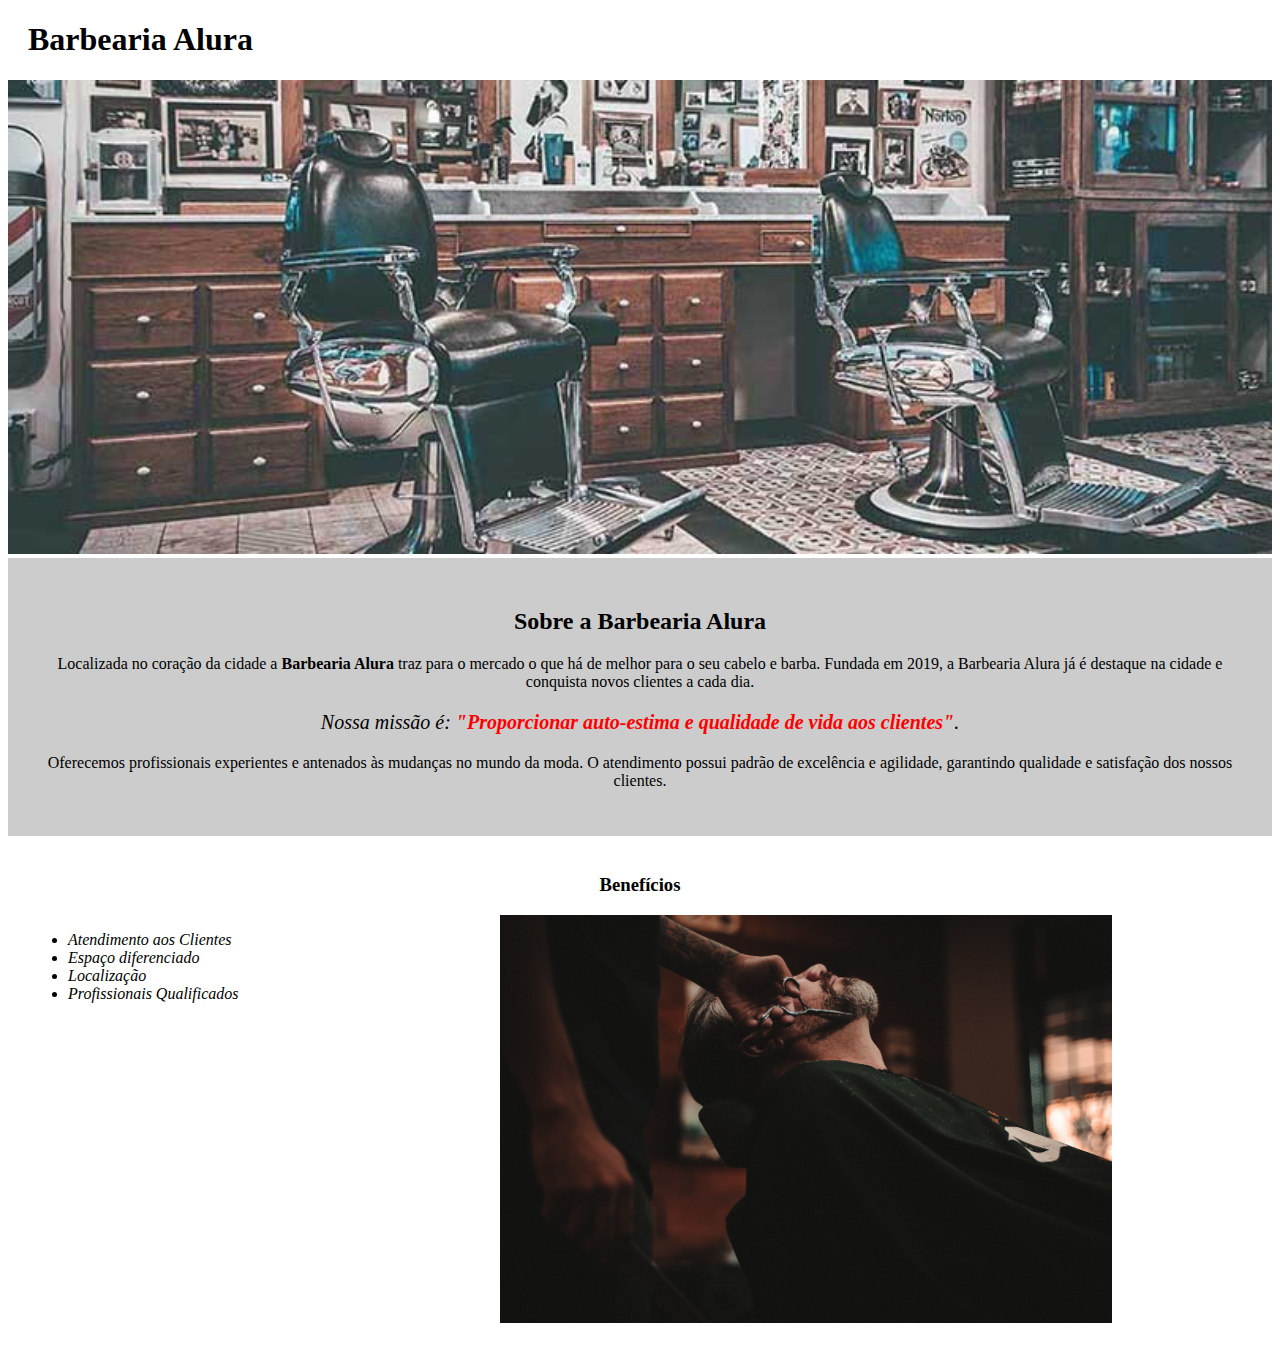
==== formacao html e css/html e css/index.html @ 926f91e3 "30-11" ====
<!DOCTYPE html>
<html lang="pt-br">
	<head>
		<meta charset="UTF-8">
		<title>Barbearia Alura</title>
		<link rel="stylesheet" href="style.css">
	</head>

	<body>
		<header>
			<h1 class="titulo-principal">Barbearia Alura</h1>
		</header>
		<img id="banner" src="banner.jpg">
		<div class="principal">
			<h2 class="titulo-centralizado">Sobre a Barbearia Alura</h2>
	 
			<p>Localizada no coração da cidade a <strong>Barbearia Alura</strong> traz para o mercado o que há de melhor para o seu cabelo e barba. Fundada em 2019, a Barbearia Alura já é destaque na cidade e conquista novos clientes a cada dia.</p>

			<p id="missao"><em>Nossa missão é: <strong>"Proporcionar auto-estima e qualidade de vida aos clientes"</strong>.</em></p>

			<p>Oferecemos profissionais experientes e antenados às mudanças no mundo da moda. O atendimento possui padrão de excelência e agilidade, garantindo qualidade e satisfação dos nossos clientes.</p>
		</div>

		<div class="beneficios">
			<h3 class="titulo-centralizado">Benefícios</h3>

			<ul>
				<li class="itens">Atendimento aos Clientes</li>
				<li class="itens">Espaço diferenciado</li>
				<li class="itens">Localização</li>
				<li class="itens">Profissionais Qualificados</li>
			</ul>

			<img src="beneficios.jpg" class="imagembeneficios">
		</div>
	</body>
</html>
---- formacao html e css/html e css/style.css ----
#banner {
	width:100%;
}

.principal{
	background: #CCCCCC;
	padding: 30px;
}

.titulo-principal {
	padding-left: 20px;
}

.titulo-centralizado {
	text-align: center
}

p {
	text-align: center;
}

#missao {
	font-size: 20px
}

em strong {
	color: #FF0000;
}

.itens {
	font-style: italic
}

.beneficios {
	background: #FFFFFF;
	padding: 20px;
}

ul {
	display: inline-block;
	vertical-align: top;
	width: 20%;
	margin-right: 15%;
}

.imagembeneficios {
	width: 50%;
}
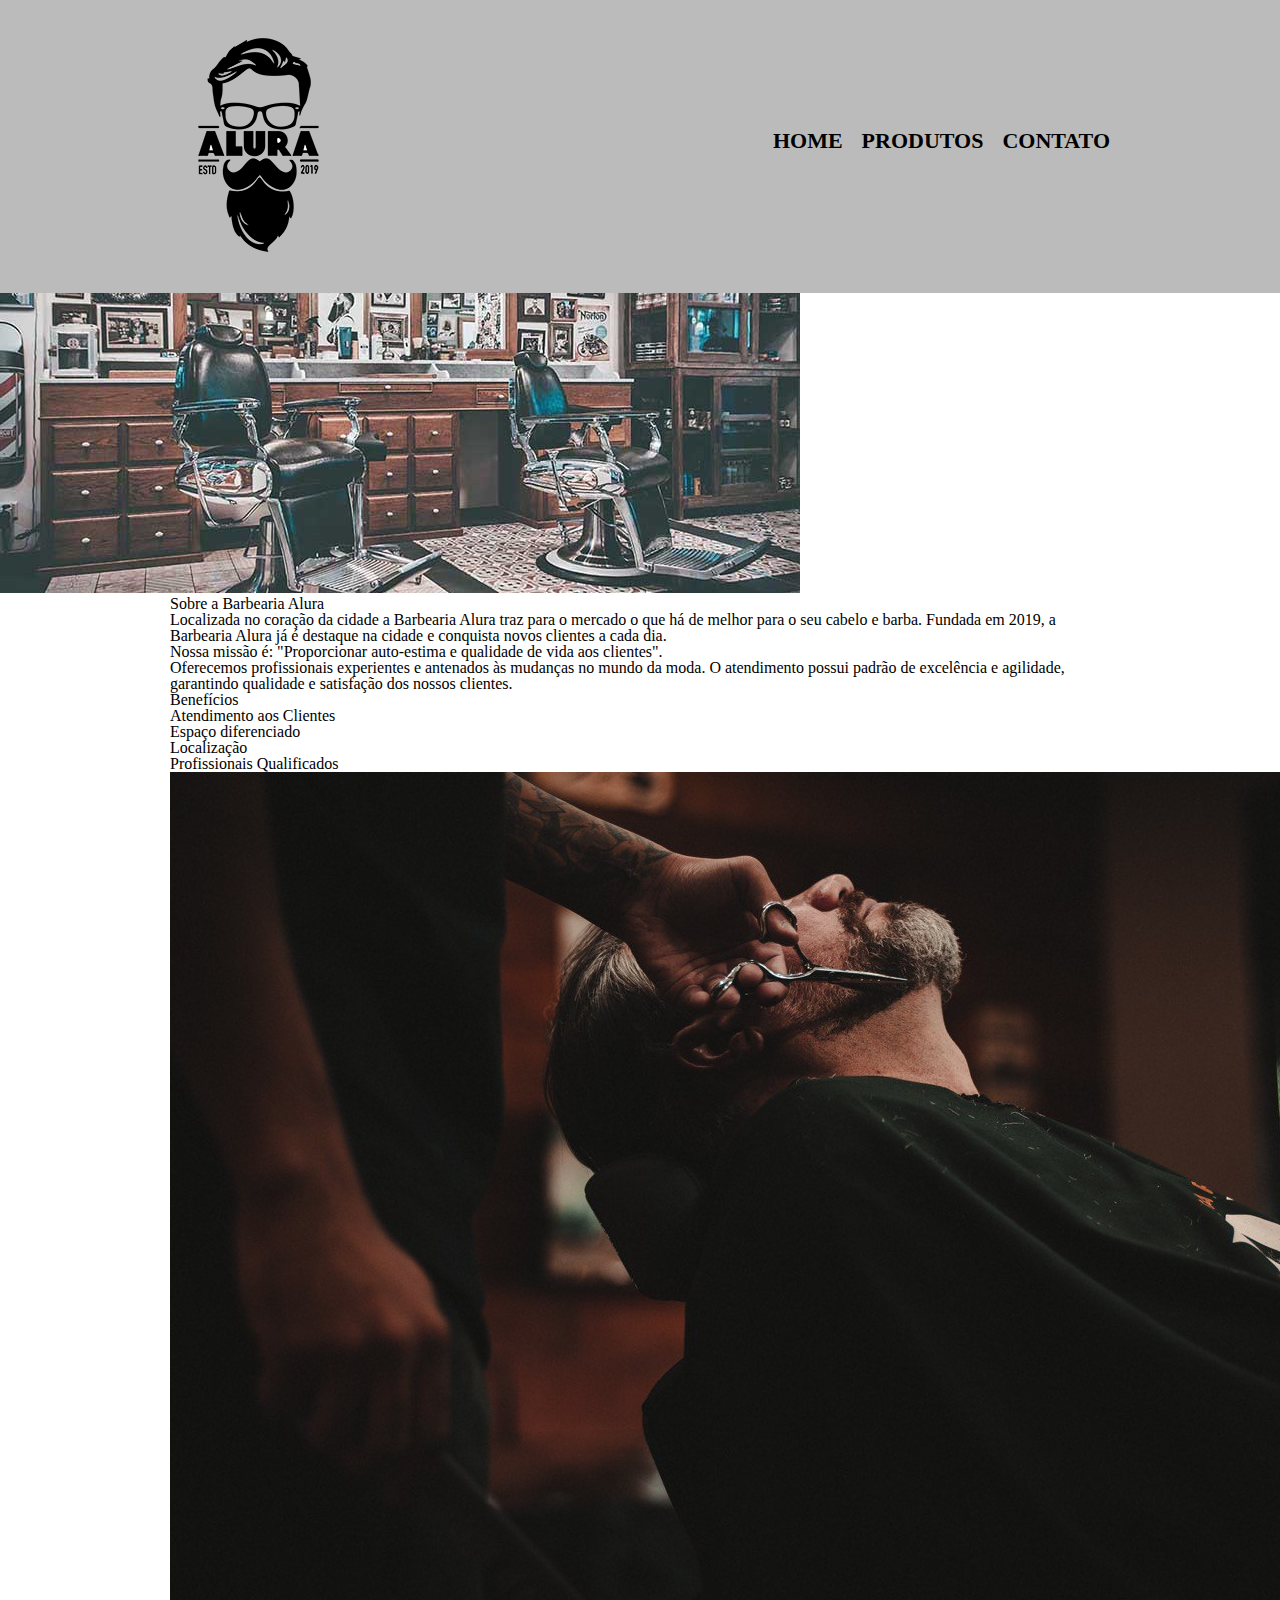
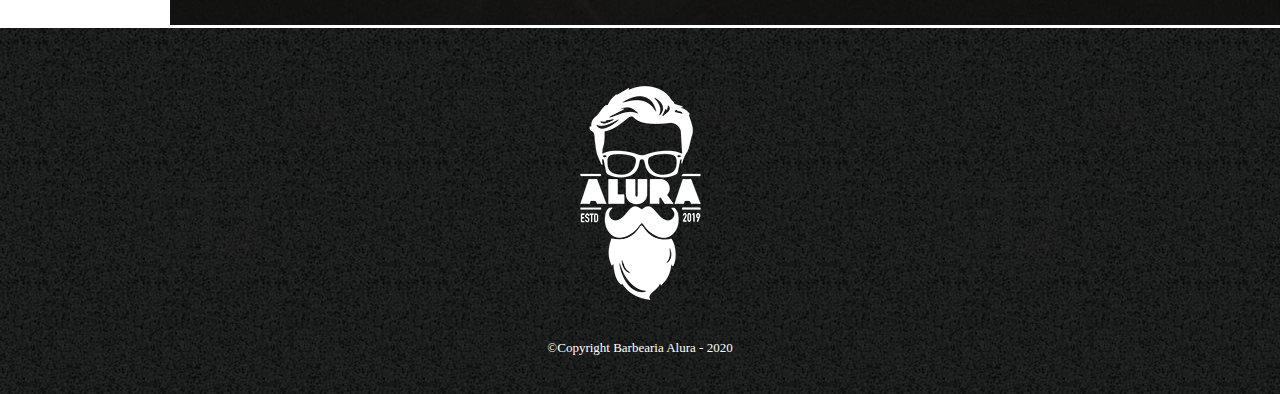
==== commit 96ccfea3: "17-12-2022" ====
--- a/formacao html e css/html e css/index.html
+++ b/formacao html e css/html e css/index.html
@@ -1,27 +1,45 @@
 <!DOCTYPE html>
 <html lang="pt-br">
-	<head>
-		<meta charset="UTF-8">
-		<title>Barbearia Alura</title>
-		<link rel="stylesheet" href="style.css">
-	</head>
 
-	<body>
-		<header>
-			<h1 class="titulo-principal">Barbearia Alura</h1>
-		</header>
-		<img id="banner" src="banner.jpg">
-		<div class="principal">
+<head>
+	<meta charset="UTF-8">
+	<title>Barbearia Alura</title>
+	<link rel="stylesheet" href="reset.css">
+	<link rel="stylesheet" href="style.css">
+</head>
+
+<body>
+	<header>
+		<div class="caixa">
+			<h1><img src="logo.png" alt="Logo da Barbaria"></h1>
+
+			<nav>
+				<ul>
+					<li><a href="index.html">Home</a></li>
+					<li><a href="produtos.html">Produtos</a></li>
+					<li><a href="contato.html">Contato</a></li>
+				</ul>
+			</nav>
+		</div>
+	</header>
+	<img id="banner" src="banner.jpg">
+	<main>
+		<section class="principal">
 			<h2 class="titulo-centralizado">Sobre a Barbearia Alura</h2>
-	 
-			<p>Localizada no coração da cidade a <strong>Barbearia Alura</strong> traz para o mercado o que há de melhor para o seu cabelo e barba. Fundada em 2019, a Barbearia Alura já é destaque na cidade e conquista novos clientes a cada dia.</p>
 
-			<p id="missao"><em>Nossa missão é: <strong>"Proporcionar auto-estima e qualidade de vida aos clientes"</strong>.</em></p>
+			<p>Localizada no coração da cidade a <strong>Barbearia Alura</strong> traz para o mercado o que há de melhor
+				para o seu cabelo e barba. Fundada em 2019, a Barbearia Alura já é destaque na cidade e conquista novos
+				clientes a cada dia.</p>
 
-			<p>Oferecemos profissionais experientes e antenados às mudanças no mundo da moda. O atendimento possui padrão de excelência e agilidade, garantindo qualidade e satisfação dos nossos clientes.</p>
-		</div>
+			<p id="missao"><em>Nossa missão é: <strong>"Proporcionar auto-estima e qualidade de vida aos
+						clientes"</strong>.</em></p>
 
-		<div class="beneficios">
+			<p>Oferecemos profissionais experientes e antenados às mudanças no mundo da moda. O atendimento possui
+				padrão de
+				excelência e agilidade, garantindo qualidade e satisfação dos nossos clientes.</p>
+		</section>
+
+		<section class="beneficios">
 			<h3 class="titulo-centralizado">Benefícios</h3>
 
 			<ul>
@@ -32,6 +50,13 @@
 			</ul>
 
 			<img src="beneficios.jpg" class="imagembeneficios">
-		</div>
-	</body>
+		</section>
+	</main>
+	<footer>
+		<img src="logo-branco.png" alt="logo da barbearia">
+		<p class="copyright">&copy;Copyright Barbearia Alura - 2020</p>
+
+	</footer>
+</body>
+
 </html>--- a/formacao html e css/html e css/style.css
+++ b/formacao html e css/html e css/style.css
@@ -1,48 +1,151 @@
-#banner {
-	width:100%;
+header {
+	background: #BBBBBB;
+	padding: 20px 0;
 }
 
-.principal{
-	background: #CCCCCC;
-	padding: 30px;
+.caixa {
+	position: relative;
+	width: 940px;
+	margin: 0 auto;
 }
 
-.titulo-principal {
-	padding-left: 20px;
+nav {
+	position: absolute;
+	top: 110px;
+	right: 0;
 }
 
-.titulo-centralizado {
-	text-align: center
+nav li {
+	display: inline;
+	margin: 0 0 0 15px;
 }
 
-p {
-	text-align: center;
+nav a {
+	text-transform: uppercase;
+	color: #000000;
+	font-weight: bold;
+	font-size: 22px;
+	text-decoration: none;
 }
 
-#missao {
-	font-size: 20px
+nav a:hover {
+	color: #C78C19;
+	text-decoration: underline;
 }
 
-em strong {
-	color: #FF0000;
+.produtos {
+	width: 940px;
+	margin: 0 auto;
+	padding: 50px 0;
 }
 
-.itens {
-	font-style: italic
+.produtos li {
+	display: inline-block;
+	text-align: center;
+	width: 30%;
+	vertical-align: top;
+	margin: 0 1.5%;
+	padding: 30px 20px;
+	box-sizing: border-box;
+	border: 2px solid #000000;
+	border-radius: 10px;
 }
 
-.beneficios {
-	background: #FFFFFF;
-	padding: 20px;
+.produtos li:hover {
+	border-color: #C78C19;
 }
 
-ul {
-	display: inline-block;
-	vertical-align: top;
-	width: 20%;
-	margin-right: 15%;
+.produtos li:active {
+	border-color: #088C19;	
 }
 
-.imagembeneficios {
+.produtos li:hover h2 {
+	font-size: 34px;
+}
+
+.produtos h2 {
+	font-size: 30px;
+	font-weight: bold;
+}
+
+.produto-descricao {
+	font-size: 18px;
+}
+
+.produto-preco {
+	font-size: 22px;
+	font-weight: bold;
+	margin-top: 10px;
+}
+
+footer {
+	text-align: center;
+	background: url("bg.jpg");
+	padding: 40px 0;
+}
+
+.copyright {
+	color: #FFFFFF;
+	font-size: 13px;
+	margin: 20px 0 0;
+}
+
+main {
+	width: 940px;
+	margin: 0 auto;
+}
+
+form {
+	margin: 40px 0;
+}
+
+form label, form legend {
+	display:block;
+	font-size: 20px;
+	margin: 0 0 10px;
+}
+
+.input-padrao {
+	display: block;
+	margin: 0 0 20px;
+	padding: 10px 25px;
 	width: 50%;
+}
+
+.checkbox {
+	margin: 20px 0;
+}
+.enviar{
+	width: 40%;
+	padding: 15px 0;
+	background: orange;
+	color: white;
+	font-weight: bold;
+	font-size: 18px;
+	border: none;
+	border-radius: 5px;
+	transition: 1s all;
+	cursor:pointer ;
+}
+
+.enviar:hover{
+	background: darkorange;
+	transform: scale(1.2);
+	
+
+}
+
+table {
+    margin: 20px 0 40px;
+}
+
+thead {
+    background: #555555;
+    color: white;
+    font-weight: bold;
+}
+
+td, th {
+    border: 1px solid #000000;
+    padding: 8px 15px;
 }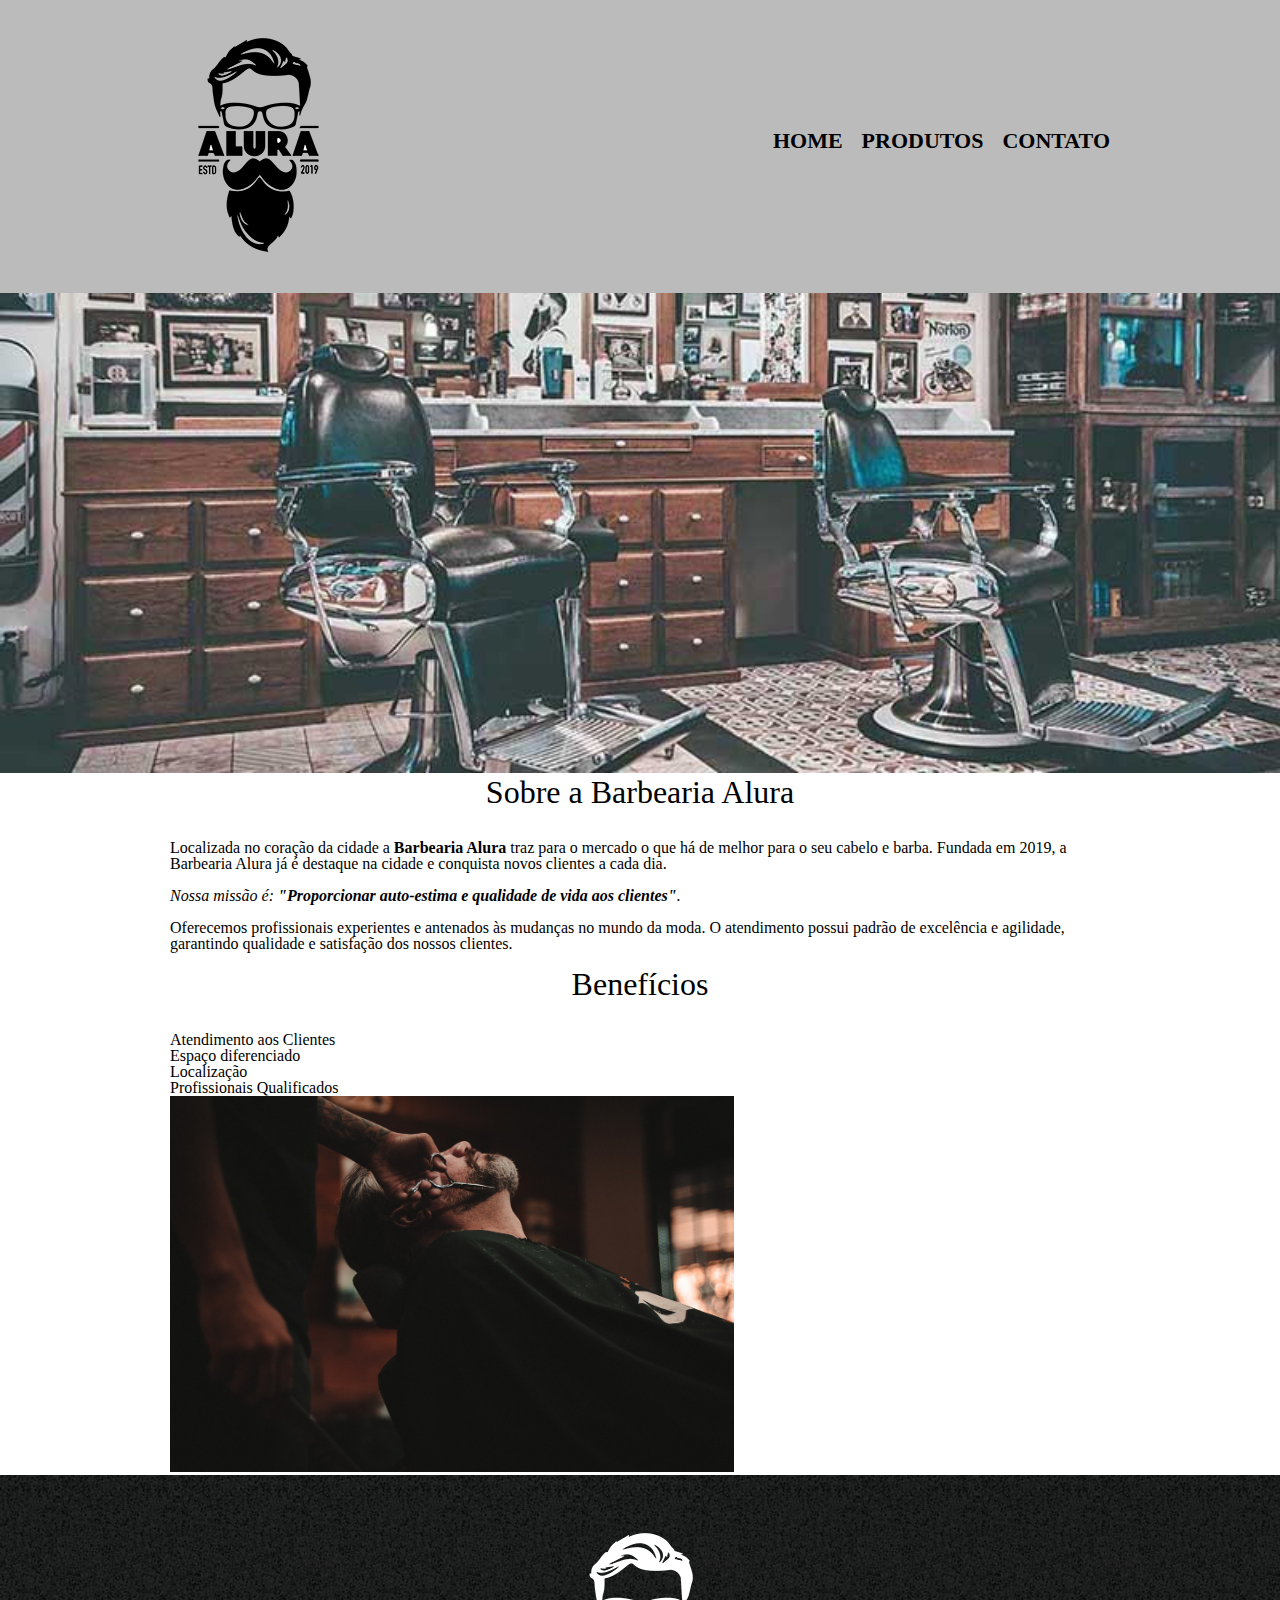
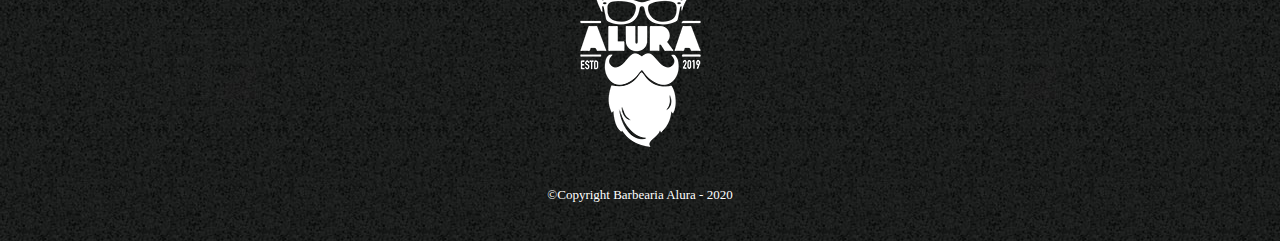
==== commit 58d4dbba: "19-12-22" ====
--- a/formacao html e css/html e css/index.html
+++ b/formacao html e css/html e css/index.html
@@ -22,10 +22,10 @@
 			</nav>
 		</div>
 	</header>
-	<img id="banner" src="banner.jpg">
+	<img class="banner" src="banner.jpg">
 	<main>
 		<section class="principal">
-			<h2 class="titulo-centralizado">Sobre a Barbearia Alura</h2>
+			<h2 class="titulo-principal">Sobre a Barbearia Alura</h2>
 
 			<p>Localizada no coração da cidade a <strong>Barbearia Alura</strong> traz para o mercado o que há de melhor
 				para o seu cabelo e barba. Fundada em 2019, a Barbearia Alura já é destaque na cidade e conquista novos
@@ -40,7 +40,7 @@
 		</section>
 
 		<section class="beneficios">
-			<h3 class="titulo-centralizado">Benefícios</h3>
+			<h3 class="titulo-principal">Benefícios</h3>
 
 			<ul>
 				<li class="itens">Atendimento aos Clientes</li>
--- a/formacao html e css/html e css/style.css
+++ b/formacao html e css/html e css/style.css
@@ -56,7 +56,7 @@
 }
 
 .produtos li:active {
-	border-color: #088C19;	
+	border-color: #088C19;
 }
 
 .produtos li:hover h2 {
@@ -99,8 +99,9 @@
 	margin: 40px 0;
 }
 
-form label, form legend {
-	display:block;
+form label,
+form legend {
+	display: block;
 	font-size: 20px;
 	margin: 0 0 10px;
 }
@@ -115,7 +116,8 @@
 .checkbox {
 	margin: 20px 0;
 }
-.enviar{
+
+.enviar {
 	width: 40%;
 	padding: 15px 0;
 	background: orange;
@@ -125,27 +127,52 @@
 	border: none;
 	border-radius: 5px;
 	transition: 1s all;
-	cursor:pointer ;
+	cursor: pointer;
 }
 
-.enviar:hover{
+.enviar:hover {
 	background: darkorange;
 	transform: scale(1.2);
-	
+
 
 }
 
 table {
-    margin: 20px 0 40px;
+	margin: 20px 0 40px;
 }
 
 thead {
-    background: #555555;
-    color: white;
+	background: #555555;
+	color: white;
+	font-weight: bold;
+}
+
+td,
+th {
+	border: 1px solid #000000;
+	padding: 8px 15px;
+}
+
+/*css da página inicial*/
+.banner {
+	width: 100%;
+}
+
+.titulo-principal {
+	text-align: center;
+	font-size: 2em;
+	margin: 0 0 1em;
+}
+.principal p {
+    margin: 0 0 1em;
+}
+.principal strong {
     font-weight: bold;
 }
 
-td, th {
-    border: 1px solid #000000;
-    padding: 8px 15px;
+.principal em {
+    font-style: italic;
+}
+.imagembeneficios {
+    width: 60%
 }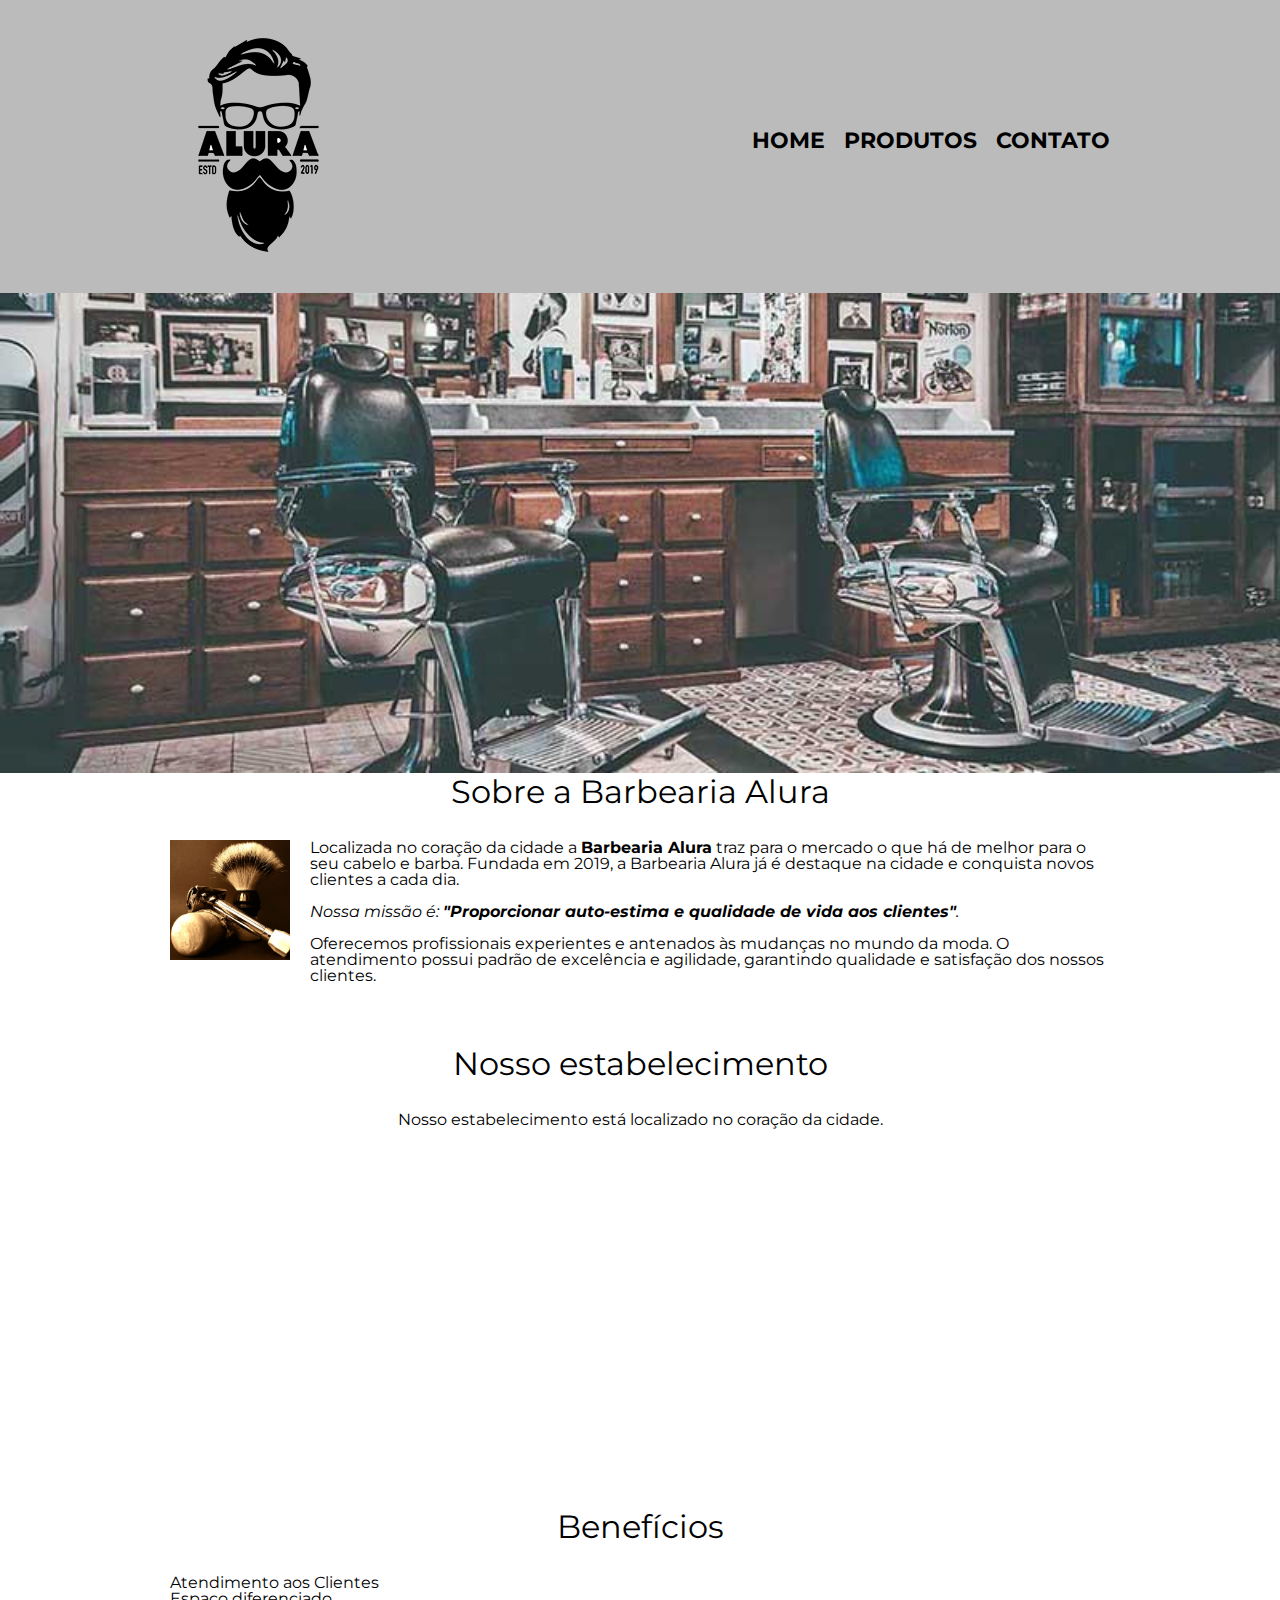
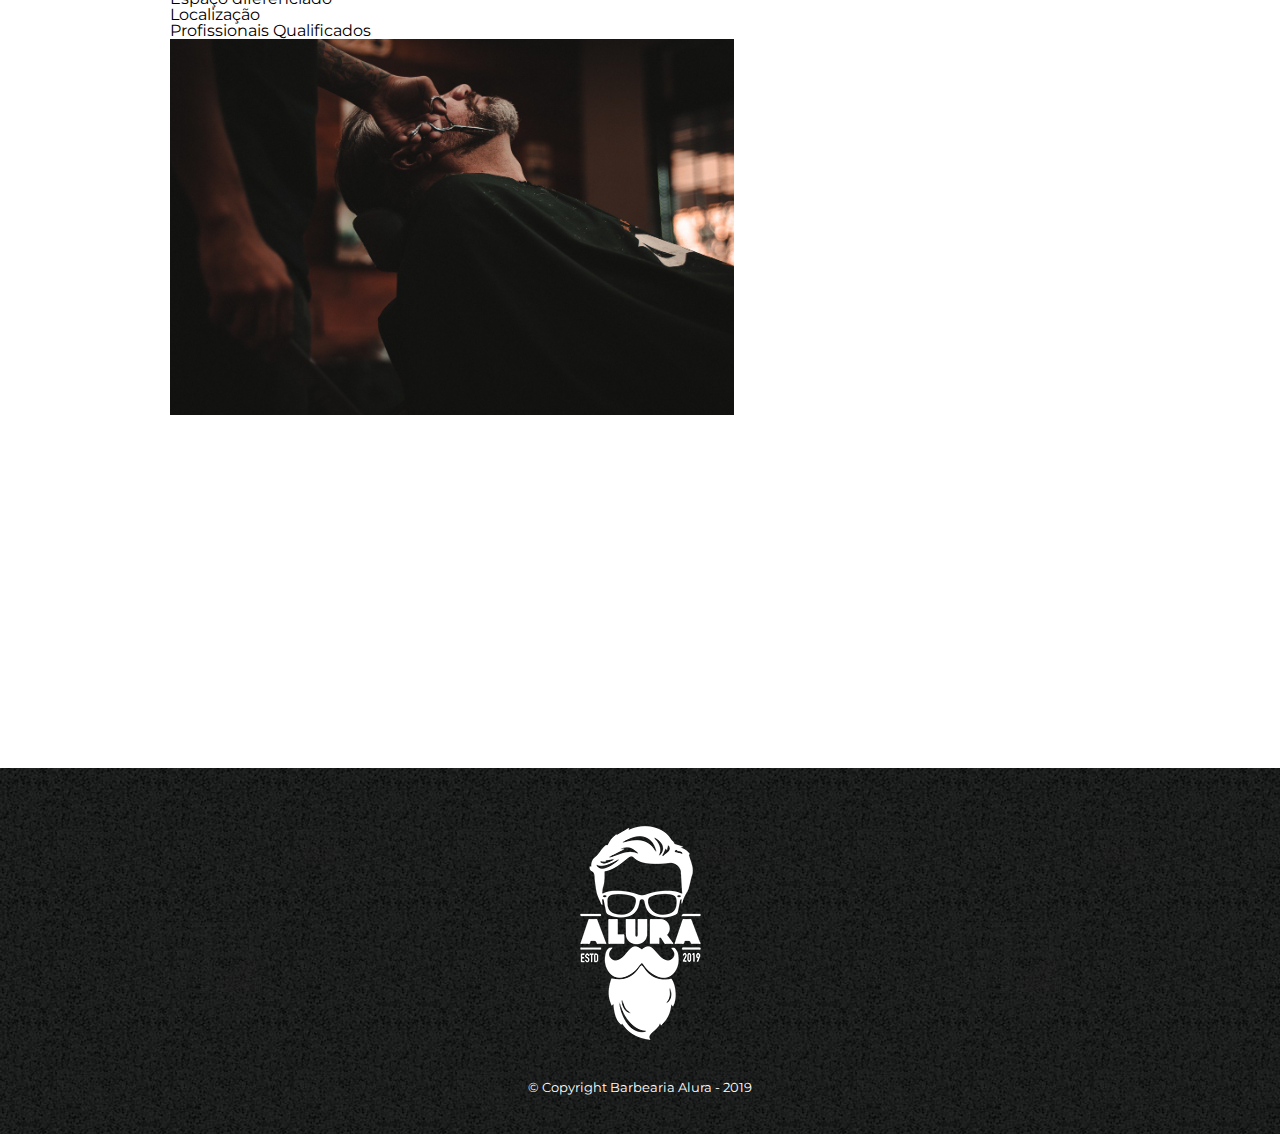
==== commit cd4cafb4: "21-12-22" ====
--- a/formacao html e css/html e css/index.html
+++ b/formacao html e css/html e css/index.html
@@ -1,62 +1,72 @@
 <!DOCTYPE html>
 <html lang="pt-br">
+	<head>
+		<meta charset="UTF-8">
+		<title>Barbearia Alura</title>
 
-<head>
-	<meta charset="UTF-8">
-	<title>Barbearia Alura</title>
-	<link rel="stylesheet" href="reset.css">
-	<link rel="stylesheet" href="style.css">
-</head>
+		<link rel="stylesheet" href="reset.css">
+		<link rel="stylesheet" href="style.css">
+		<link href="https://fonts.googleapis.com/css?family=Montserrat&display=swap" rel="stylesheet">
+	</head>
 
-<body>
-	<header>
-		<div class="caixa">
-			<h1><img src="logo.png" alt="Logo da Barbaria"></h1>
+	<body>
+		<header>
+			<div class="caixa">
+				<h1><img src="logo.png"></h1>
 
-			<nav>
+				<nav>
+					<ul>
+						<li><a href="index.html">Home</a></li>
+						<li><a href="produtos.html">Produtos</a></li>
+						<li><a href="contato.html">Contato</a></li>
+					</ul>
+				</nav>
+			</div>
+		</header>
+
+		<img class="banner" src="banner.jpg">
+
+		<main>
+			<section class="principal">
+				<h2 class="titulo-principal">Sobre a Barbearia Alura</h2>
+
+				<img class="utensilios" src="utensilios.jpg" alt="Utensilios de um barbeiro.">
+		 
+				<p>Localizada no coração da cidade a <strong>Barbearia Alura</strong> traz para o mercado o que há de melhor para o seu cabelo e barba. Fundada em 2019, a Barbearia Alura já é destaque na cidade e conquista novos clientes a cada dia.</p>
+
+				<p id="missao"><em>Nossa missão é: <strong>"Proporcionar auto-estima e qualidade de vida aos clientes"</strong>.</em></p>
+
+				<p>Oferecemos profissionais experientes e antenados às mudanças no mundo da moda. O atendimento possui padrão de excelência e agilidade, garantindo qualidade e satisfação dos nossos clientes.</p>
+			</section>
+
+			<section class="mapa">
+				<h3 class="titulo-principal">Nosso estabelecimento</h3>
+				<p>Nosso estabelecimento está localizado no coração da cidade.</p>
+
+				<iframe src="https://www.google.com/maps/embed?pb=!1m18!1m12!1m3!1d3656.4483278365396!2d-46.63466568562861!3d-23.588249068469487!2m3!1f0!2f0!3f0!3m2!1i1024!2i768!4f13.1!3m3!1m2!1s0x94ce5a2b2ed7f3a1%3A0xab35da2f5ca62674!2sCaelum!5e0!3m2!1spt-BR!2sbr!4v1568814489656!5m2!1spt-BR!2sbr" width="100%" height="300" frameborder="0" style="border:0;" allowfullscreen=""></iframe>
+			</section>
+
+			<section class="beneficios">
+				<h3 class="titulo-principal">Benefícios</h3>
+
 				<ul>
-					<li><a href="index.html">Home</a></li>
-					<li><a href="produtos.html">Produtos</a></li>
-					<li><a href="contato.html">Contato</a></li>
+					<li class="itens">Atendimento aos Clientes</li>
+					<li class="itens">Espaço diferenciado</li>
+					<li class="itens">Localização</li>
+					<li class="itens">Profissionais Qualificados</li>
 				</ul>
-			</nav>
-		</div>
-	</header>
-	<img class="banner" src="banner.jpg">
-	<main>
-		<section class="principal">
-			<h2 class="titulo-principal">Sobre a Barbearia Alura</h2>
 
-			<p>Localizada no coração da cidade a <strong>Barbearia Alura</strong> traz para o mercado o que há de melhor
-				para o seu cabelo e barba. Fundada em 2019, a Barbearia Alura já é destaque na cidade e conquista novos
-				clientes a cada dia.</p>
+				<img src="beneficios.jpg" class="imagembeneficios">
 
-			<p id="missao"><em>Nossa missão é: <strong>"Proporcionar auto-estima e qualidade de vida aos
-						clientes"</strong>.</em></p>
+				<div class="video">
+					<iframe width="560" height="315" src="https://www.youtube.com/embed/wcVVXUV0YUY" frameborder="0" allow="accelerometer; autoplay; encrypted-media; gyroscope; picture-in-picture" allowfullscreen></iframe>
+				</div>
+			</section>
+		</main>
 
-			<p>Oferecemos profissionais experientes e antenados às mudanças no mundo da moda. O atendimento possui
-				padrão de
-				excelência e agilidade, garantindo qualidade e satisfação dos nossos clientes.</p>
-		</section>
-
-		<section class="beneficios">
-			<h3 class="titulo-principal">Benefícios</h3>
-
-			<ul>
-				<li class="itens">Atendimento aos Clientes</li>
-				<li class="itens">Espaço diferenciado</li>
-				<li class="itens">Localização</li>
-				<li class="itens">Profissionais Qualificados</li>
-			</ul>
-
-			<img src="beneficios.jpg" class="imagembeneficios">
-		</section>
-	</main>
-	<footer>
-		<img src="logo-branco.png" alt="logo da barbearia">
-		<p class="copyright">&copy;Copyright Barbearia Alura - 2020</p>
-
-	</footer>
-</body>
-
+		<footer>
+			<img src="logo-branco.png">
+			<p class="copyright">&copy; Copyright Barbearia Alura - 2019</p>
+		</footer>
+	</body>
 </html>--- a/formacao html e css/html e css/style.css
+++ b/formacao html e css/html e css/style.css
@@ -1,3 +1,7 @@
+body {
+	font-family: 'Montserrat', sans-serif;
+}
+
 header {
 	background: #BBBBBB;
 	padding: 20px 0;
@@ -56,7 +60,7 @@
 }
 
 .produtos li:active {
-	border-color: #088C19;
+	border-color: #088C19;	
 }
 
 .produtos li:hover h2 {
@@ -99,9 +103,8 @@
 	margin: 40px 0;
 }
 
-form label,
-form legend {
-	display: block;
+form label, form legend {
+	display:block;
 	font-size: 20px;
 	margin: 0 0 10px;
 }
@@ -118,7 +121,7 @@
 }
 
 .enviar {
-	width: 40%;
+	width:40%;
 	padding: 15px 0;
 	background: orange;
 	color: white;
@@ -133,8 +136,6 @@
 .enviar:hover {
 	background: darkorange;
 	transform: scale(1.2);
-
-
 }
 
 table {
@@ -147,32 +148,56 @@
 	font-weight: bold;
 }
 
-td,
-th {
+td, th {
 	border: 1px solid #000000;
 	padding: 8px 15px;
 }
 
-/*css da página inicial*/
+
+/* css da página inicial */
 .banner {
-	width: 100%;
+	width:100%;
 }
 
 .titulo-principal {
 	text-align: center;
 	font-size: 2em;
 	margin: 0 0 1em;
-}
+	clear: left;
+}
+
 .principal p {
-    margin: 0 0 1em;
-}
+	margin: 0 0 1em;
+}
+
 .principal strong {
-    font-weight: bold;
+	font-weight: bold;
 }
 
 .principal em {
-    font-style: italic;
-}
+	font-style: italic;
+}
+
+.utensilios {
+	width: 120px;
+	float: left;
+	margin: 0 20px 20px 0;
+}
+
 .imagembeneficios {
-    width: 60%
+	width: 60%;
+}
+
+.mapa {
+	padding: 3em 0;
+}
+
+.mapa p {
+	margin: 0 0 2em;
+	text-align: center;
+}
+
+.video {
+	width: 560px;
+	margin: 1em auto;
 }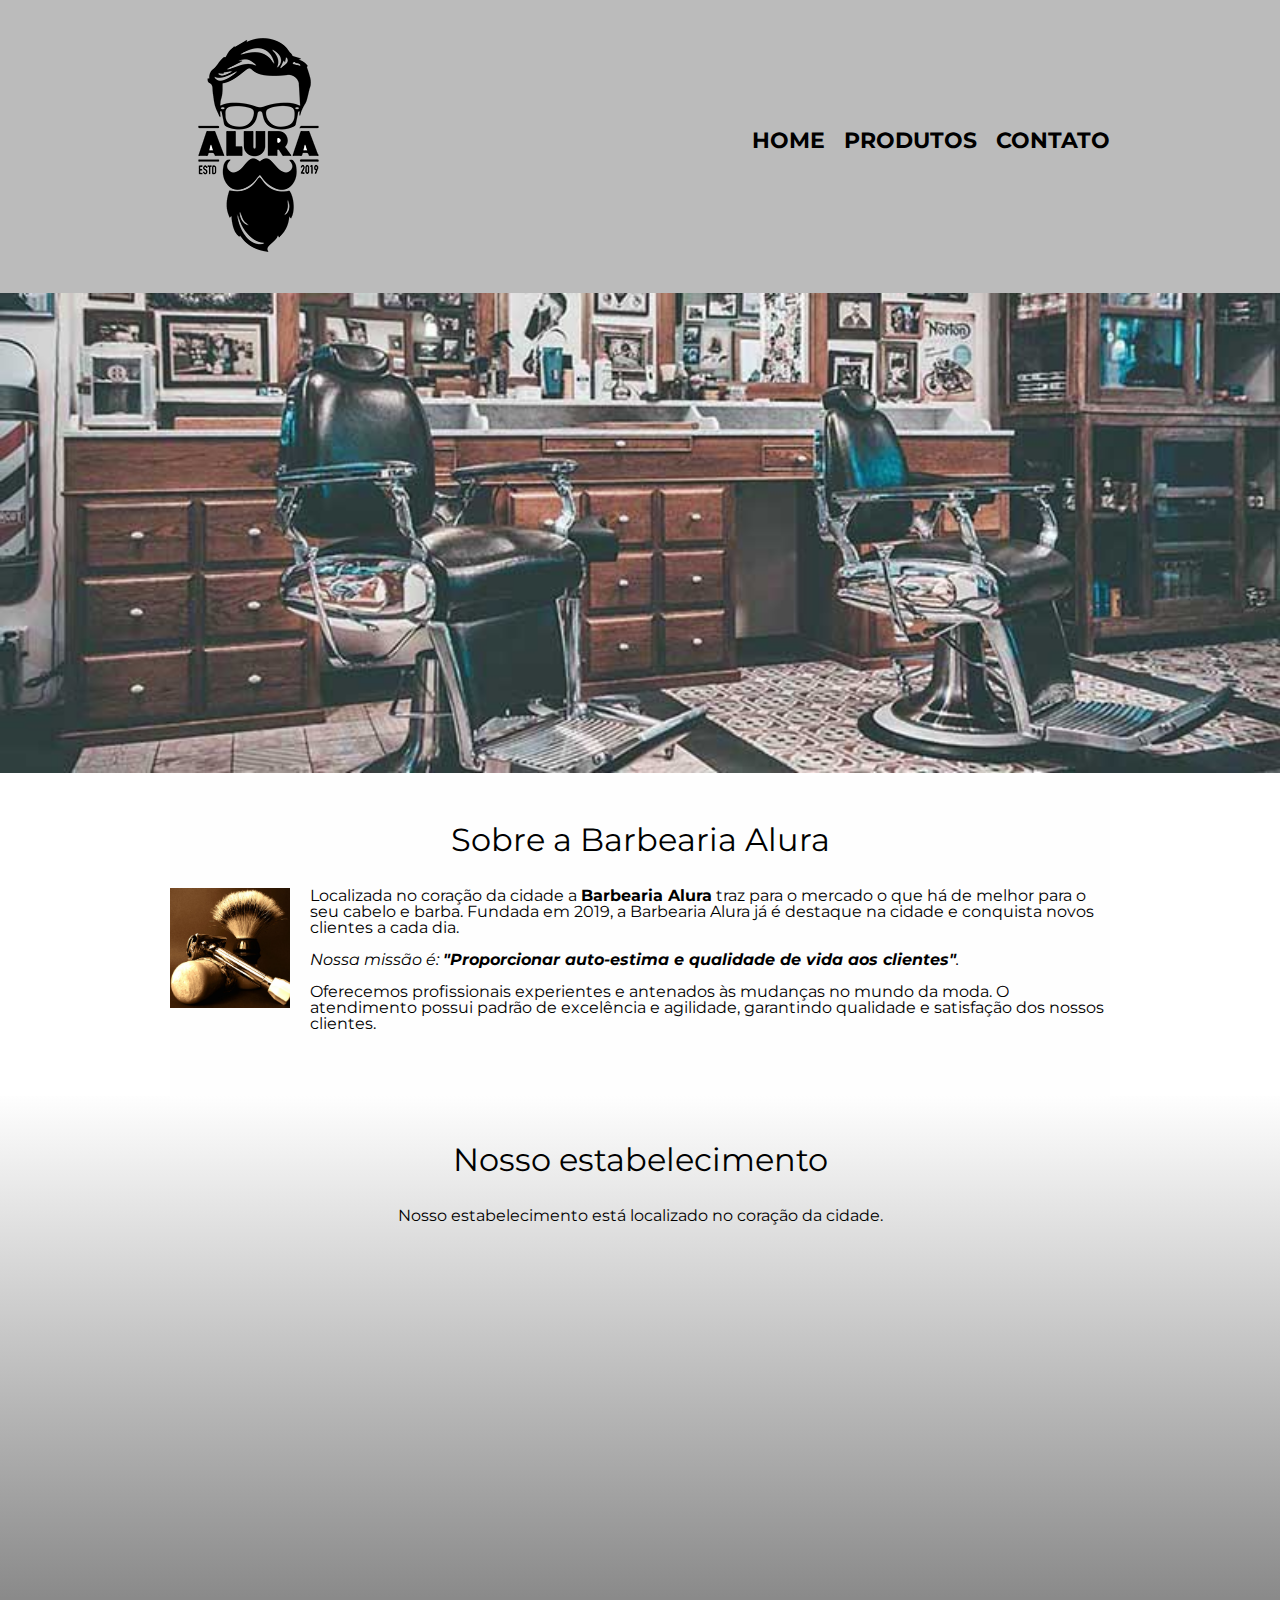
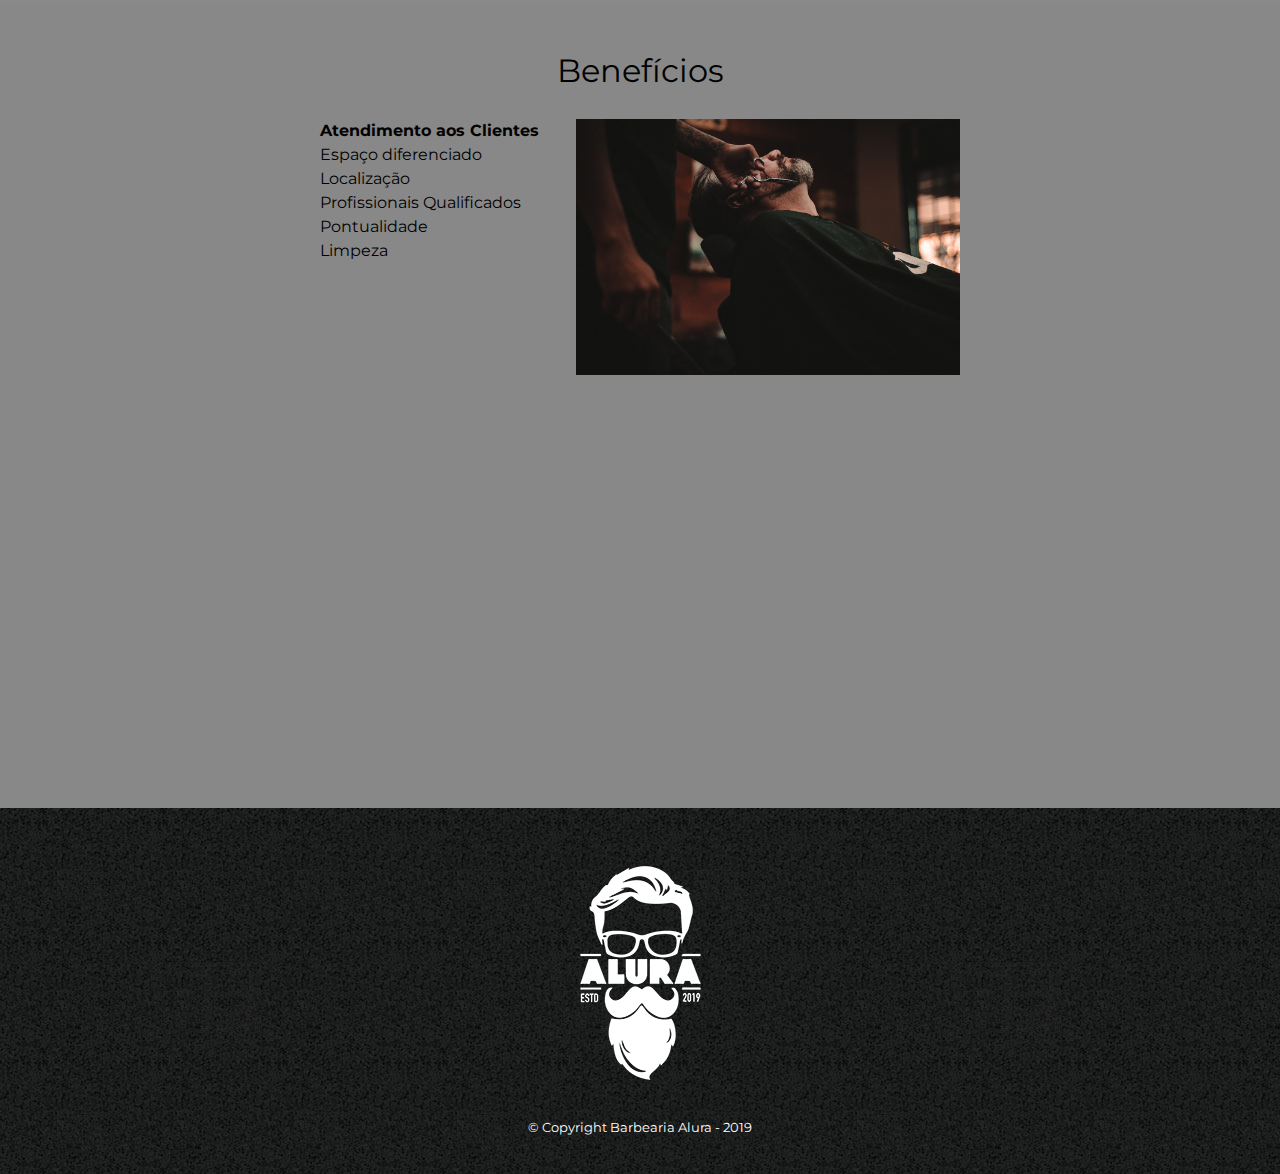
==== commit 789872ed: "03-01-23" ====
--- a/formacao html e css/html e css/index.html
+++ b/formacao html e css/html e css/index.html
@@ -43,20 +43,24 @@
 				<h3 class="titulo-principal">Nosso estabelecimento</h3>
 				<p>Nosso estabelecimento está localizado no coração da cidade.</p>
 
-				<iframe src="https://www.google.com/maps/embed?pb=!1m18!1m12!1m3!1d3656.4483278365396!2d-46.63466568562861!3d-23.588249068469487!2m3!1f0!2f0!3f0!3m2!1i1024!2i768!4f13.1!3m3!1m2!1s0x94ce5a2b2ed7f3a1%3A0xab35da2f5ca62674!2sCaelum!5e0!3m2!1spt-BR!2sbr!4v1568814489656!5m2!1spt-BR!2sbr" width="100%" height="300" frameborder="0" style="border:0;" allowfullscreen=""></iframe>
+				<div class="mapa-conteudo">
+					<iframe src="https://www.google.com/maps/embed?pb=!1m18!1m12!1m3!1d3656.4483278365396!2d-46.63466568562861!3d-23.588249068469487!2m3!1f0!2f0!3f0!3m2!1i1024!2i768!4f13.1!3m3!1m2!1s0x94ce5a2b2ed7f3a1%3A0xab35da2f5ca62674!2sCaelum!5e0!3m2!1spt-BR!2sbr!4v1568814489656!5m2!1spt-BR!2sbr" width="100%" height="300" frameborder="0" style="border:0;" allowfullscreen=""></iframe>
+				</div>
 			</section>
 
 			<section class="beneficios">
 				<h3 class="titulo-principal">Benefícios</h3>
 
-				<ul>
-					<li class="itens">Atendimento aos Clientes</li>
-					<li class="itens">Espaço diferenciado</li>
-					<li class="itens">Localização</li>
-					<li class="itens">Profissionais Qualificados</li>
-				</ul>
-
-				<img src="beneficios.jpg" class="imagembeneficios">
+				<div class="conteudo-beneficios">
+					<ul class="lista-beneficios">
+						<li class="itens">Atendimento aos Clientes</li>
+						<li class="itens">Espaço diferenciado</li>
+						<li class="itens">Localização</li>
+						<li class="itens">Profissionais Qualificados</li>
+						<li class="itens">Pontualidade</li>
+						<li class="itens">Limpeza</li>
+					</ul><img src="beneficios.jpg" class="imagem-beneficios">
+				</div>
 
 				<div class="video">
 					<iframe width="560" height="315" src="https://www.youtube.com/embed/wcVVXUV0YUY" frameborder="0" allow="accelerometer; autoplay; encrypted-media; gyroscope; picture-in-picture" allowfullscreen></iframe>
--- a/formacao html e css/html e css/style.css
+++ b/formacao html e css/html e css/style.css
@@ -95,8 +95,7 @@
 }
 
 main {
-	width: 940px;
-	margin: 0 auto;
+	
 }
 
 form {
@@ -166,6 +165,13 @@
 	clear: left;
 }
 
+.principal {
+	padding: 3em 0;
+	background: #FEFEFE;
+	width: 940px;
+	margin: 0 auto;
+}
+
 .principal p {
 	margin: 0 0 1em;
 }
@@ -184,12 +190,14 @@
 	margin: 0 20px 20px 0;
 }
 
-.imagembeneficios {
-	width: 60%;
-}
-
 .mapa {
 	padding: 3em 0;
+	background: linear-gradient(#FEFEFE, #888888);
+}
+
+.mapa-conteudo {
+	width: 940px;
+	margin: 0 auto;
 }
 
 .mapa p {
@@ -197,7 +205,35 @@
 	text-align: center;
 }
 
+.beneficios {
+	padding: 3em 0;
+	background: #888888;
+}
+
+.conteudo-beneficios {
+	width: 640px;
+	margin: 0 auto;
+}
+
+.lista-beneficios {
+	width: 40%;
+	display: inline-block;
+	vertical-align: top;
+}
+
+.itens {
+	line-height: 1.5;
+}
+
+.itens:first-child {
+	font-weight: bold;
+}
+
+.imagem-beneficios {
+	width: 60%;
+}
+
 .video {
 	width: 560px;
-	margin: 1em auto;
+	margin: 2em auto;
 }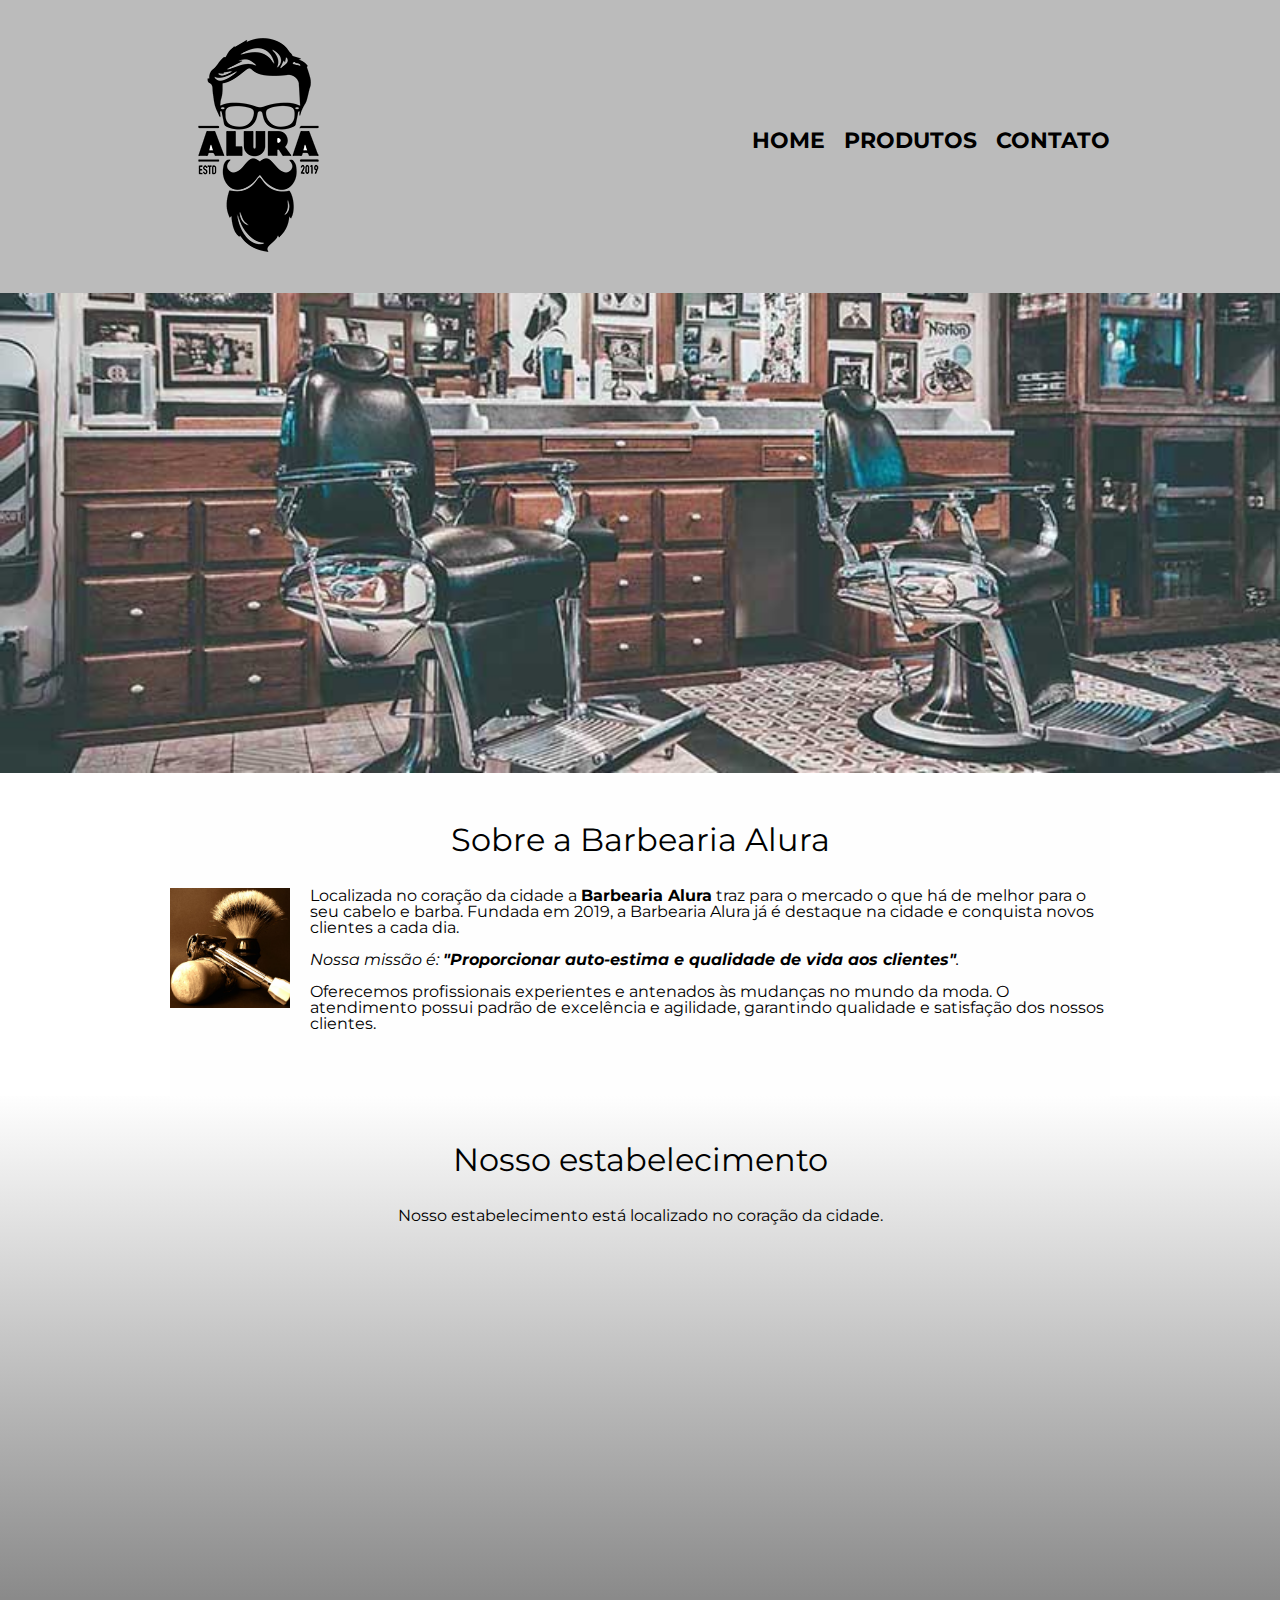
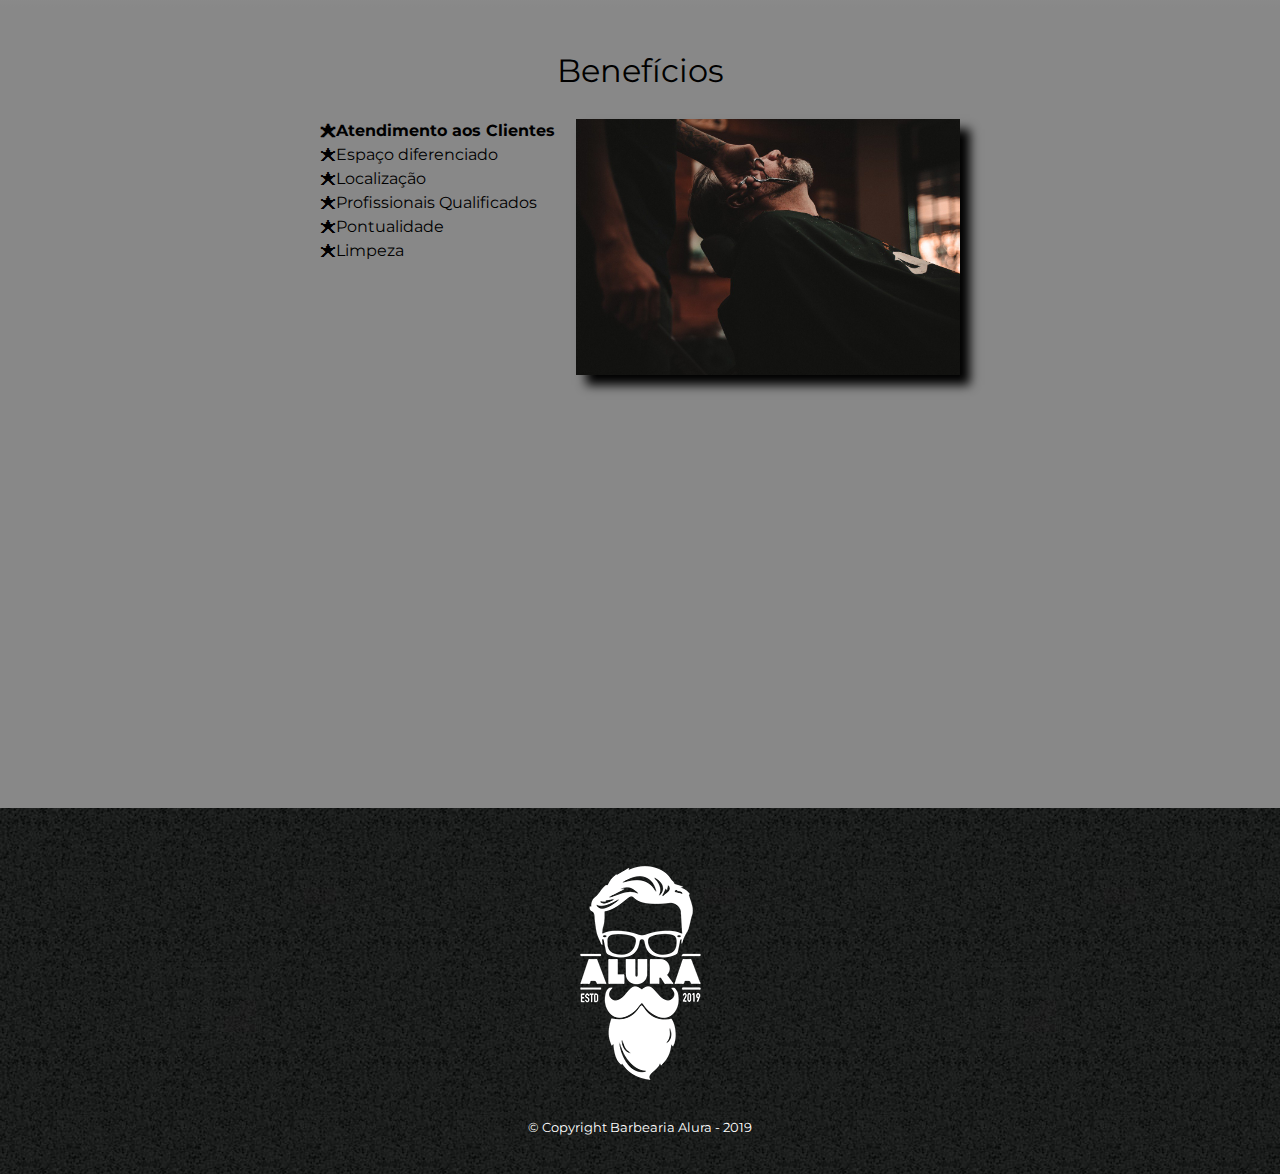
==== commit 54a5c30d: "04-01-23" ====
--- a/formacao html e css/html e css/index.html
+++ b/formacao html e css/html e css/index.html
@@ -2,6 +2,7 @@
 <html lang="pt-br">
 	<head>
 		<meta charset="UTF-8">
+		<meta name="viewport" content="width=device-width">
 		<title>Barbearia Alura</title>
 
 		<link rel="stylesheet" href="reset.css">
@@ -63,7 +64,7 @@
 				</div>
 
 				<div class="video">
-					<iframe width="560" height="315" src="https://www.youtube.com/embed/wcVVXUV0YUY" frameborder="0" allow="accelerometer; autoplay; encrypted-media; gyroscope; picture-in-picture" allowfullscreen></iframe>
+					<iframe width="100%" height="315" src="https://www.youtube.com/embed/wcVVXUV0YUY" frameborder="0" allow="accelerometer; autoplay; encrypted-media; gyroscope; picture-in-picture" allowfullscreen></iframe>
 				</div>
 			</section>
 		</main>
--- a/formacao html e css/html e css/style.css
+++ b/formacao html e css/html e css/style.css
@@ -94,9 +94,6 @@
 	margin: 20px 0 0;
 }
 
-main {
-	
-}
 
 form {
 	margin: 40px 0;
@@ -229,11 +226,40 @@
 	font-weight: bold;
 }
 
+.itens:before {
+	content: "🟊";
+}
+
 .imagem-beneficios {
 	width: 60%;
+	opacity: 1;
+	transition: 400ms;
+	box-shadow: 10px 10px 10px 0 #000000;
+}
+
+.imagem-beneficios:hover {
+	opacity: 0.3;
 }
 
 .video {
 	width: 560px;
 	margin: 2em auto;
+}
+
+@media screen and (max-width: 480px) {
+	.caixa, .principal, .conteudo-beneficios, .mapa-conteudo, .video {
+		width: auto;
+	}
+
+	h1 {
+		text-align: center;
+	}
+
+	nav {
+		position: static;
+	}
+
+	.lista-beneficios, .imagem-beneficios {
+		width: 100%;
+	}
 }